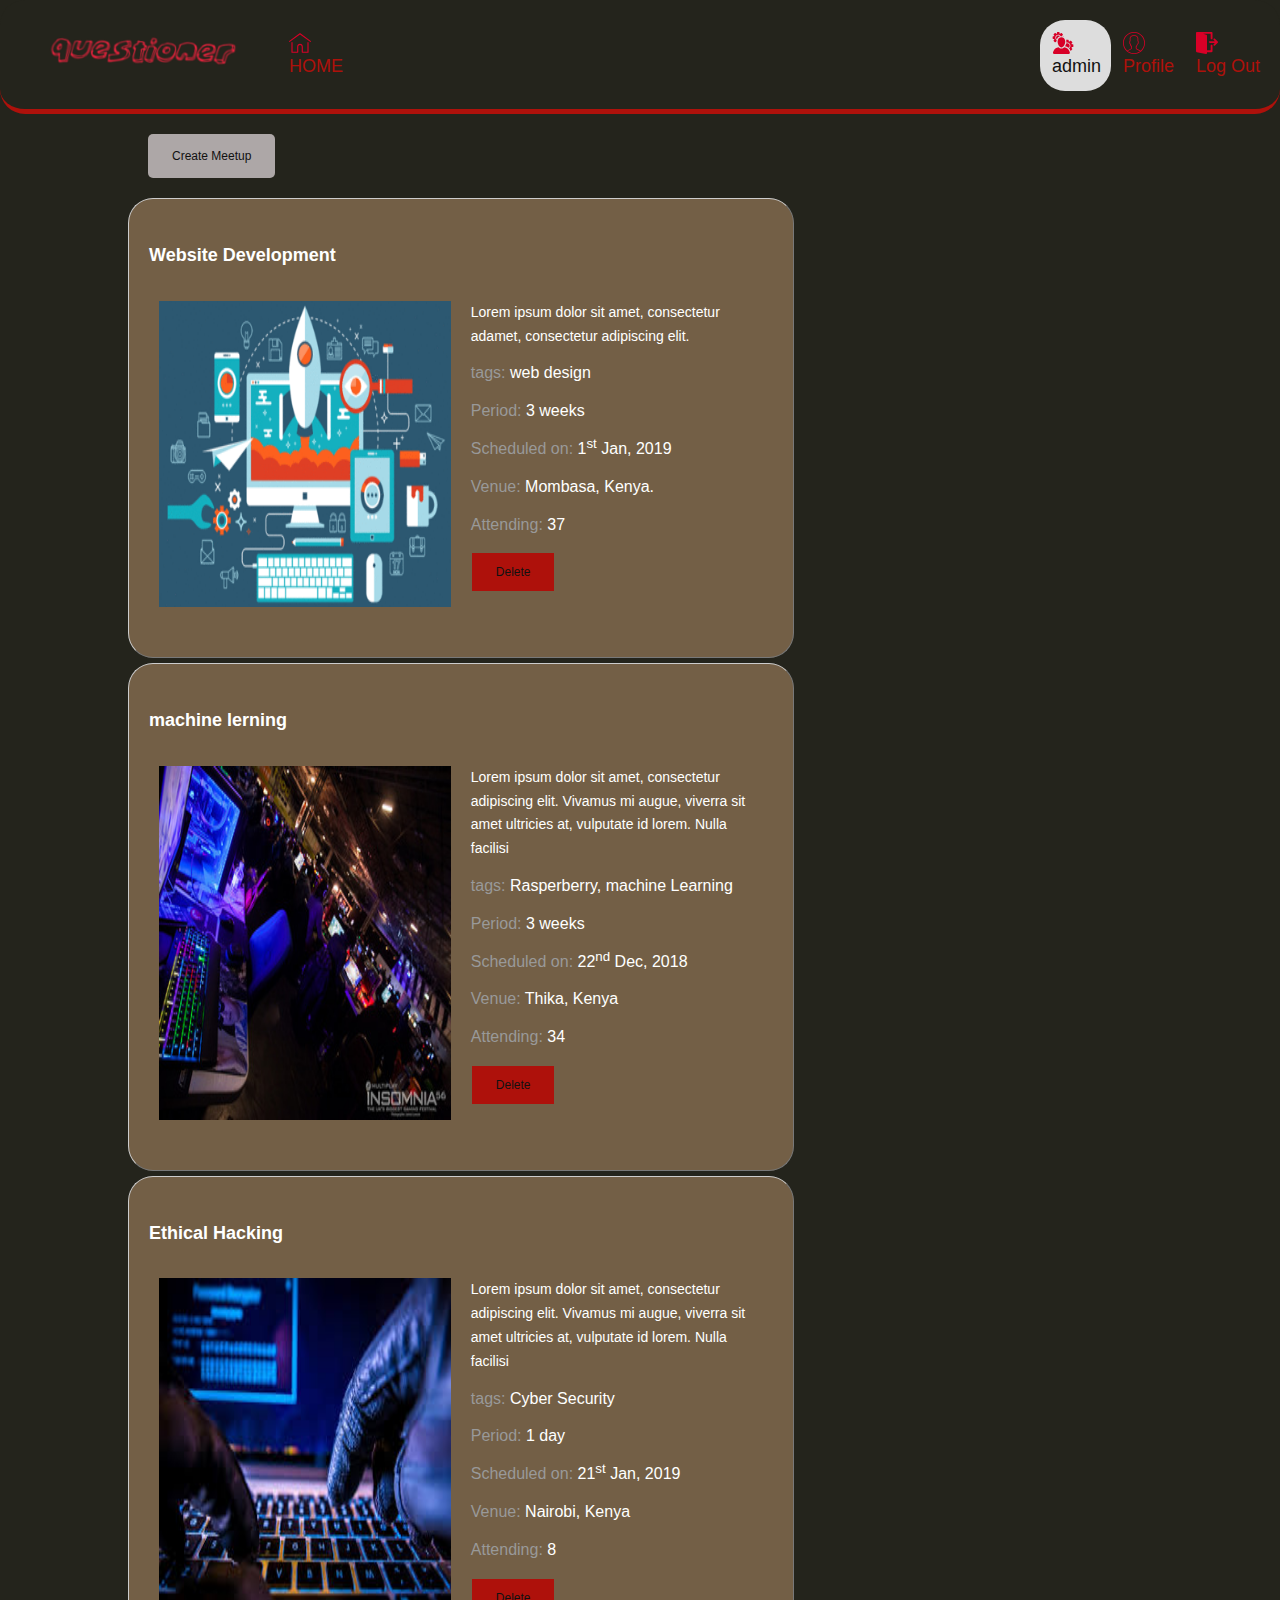
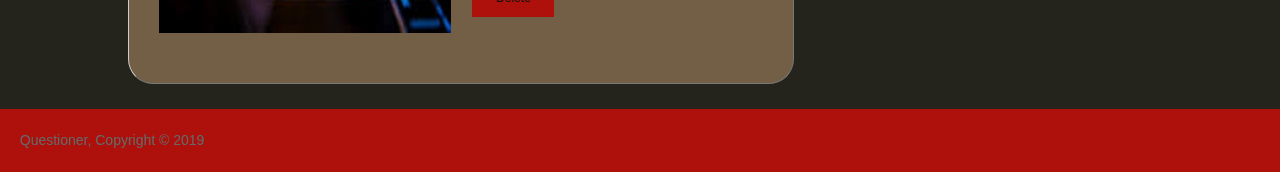
==== UI/templates/admin.html @ 8f31109c "[finishes #162976740]adds the admin page" ====
<!DOCTYPE html>
<html>
<head>
    <title>Admin Only</title>
    <meta charset="UTF-8">
	<meta name="viewport" content="width=device-width, initial-scale=1">
	<link rel="stylesheet" type="text/css" href="../css/admin.css">
</head>
<body>
    <div class="header">
		  <a href="index.html" class="logo shake"><img src="../images/onlinelogomaker-010319-1828-2336 .png" class="icon"></a>
		  <nav>
                <ul>
                    <li><a href="index.html" class="shake"><img src="../images/icon/home.svg" class="icon">HOME</a></li>
                    <li><a href="login.html"  class="header-right shake"><img src="../images/icon/logout.svg" class="icon">Log Out</a></li>
                    <li><a href="profile.html" class="header-right shake"><img src="../images/icon/user.svg" class="icon">Profile</a></li>
                    <li><a href="admin.html" class="header-right active shake"><img src="../images/icon/admin-with-cogwheels.svg" class="icon">admin</a></li>     
                </ul>
                
            </nav>
    </div>

    <section id="main">
        <div class="container">
        
        <article id="main-col">
            <a href="create.html"><div class="button create shake">
                Create Meetup
            </div></a>
            <ul id="Meetups">
              <li>
                <h2><a href="#">Website Development</a></h2>
                <div class="media">
                        <img src="../images/website-development-doylestown.resized.gif" alt="computer lab" class="resize">
                        <div class="content">
                            <p>Lorem ipsum dolor sit amet, consectetur adamet, consectetur adipiscing elit. </p>
                            <p>
                                <span class="txt1">
                                        tags:
                                    </span>
                                    <span class="txt2" href="#">
                                           web design
                                    </span>
                                 
                           </p>
                            <p>
                                <span class="txt1">
                                        Period:
                                    </span>
                                    <span class="txt2" href="#">
                                            3  weeks
                                    </span>
                                 
                           </p>
                            <p>
                                    <span class="txt1">
                                        Scheduled on:
                                        </span>
                                        <span class="txt2">1<sup>st</sup> Jan, 2019</span>
                                        
                            </p>
                            <p>
                                    <span class="txt1">
                                            Venue: 
                                        </span>
                                        <span class="txt2" href="#">
                                            Mombasa, Kenya.
                                        </span>
                            </p>
                            <p>
                                <span class="txt1">
                                    Attending: 
                                </span>
                                <span class="txt2" href="#">
                                    37
                                </span> 
                            </p>
                            <p><a href="#"><button class="button del">Delete</button></a></p>
                        </div>
                        
                        </div>
              </li>
              <li>
                    <h2><a href="#">machine lerning</a></h2>

                    <div class="media">
                    <img src="../images/lan-hall.resized.jpg" alt="computer lab" class="resize">
                    <div class="content">
                        <p>Lorem ipsum dolor sit amet, consectetur adipiscing elit. Vivamus mi augue, viverra sit amet ultricies at, vulputate id lorem. Nulla facilisi</p>
                        <p>
                            <span class="txt1">
                                    tags:
                                </span>
                                <span class="txt2" href="#">
                                       Rasperberry, machine Learning
                                </span>
                             
                       </p>
                        <p>
                            <span class="txt1">
                                    Period:
                                </span>
                                <span class="txt2" href="#">
                                        3  weeks
                                </span>
                             
                       </p>
                        <p>
                                <span class="txt1">
                                    Scheduled on:
                                    </span>
                                    <span class="txt2">22<sup>nd</sup> Dec, 2018</span>
                                    
                        </p>
                        <p>
                                <span class="txt1">
                                        Venue: 
                                    </span>
                                    <span class="txt2" href="#">
                                        Thika, Kenya
                                    </span>
                        </p>
                        <p>
                            <span class="txt1">
                                Attending: 
                            </span>
                            <span class="txt2" href="#">
                                34
                            </span> 
                        </p>
                            <p><a href="#"><button class="button del">Delete</button></a></p>
                    </div>
                    
                    </div>
              </li>
              <li>
                    <h2><a href="#">Ethical Hacking</a></h2>
                    <div class="media">
                        <img src="../images/images.jpeg" alt="computer lab" class="resize">
                        <div class="content">
                            <p>Lorem ipsum dolor sit amet, consectetur adipiscing elit. Vivamus mi augue, viverra sit amet ultricies at, vulputate id lorem. Nulla facilisi</p>
                            <p>
                                <span class="txt1">
                                        tags:
                                    </span>
                                    <span class="txt2" href="#">
                                           Cyber Security
                                    </span>
                                 
                           </p>
                            <p>
                                <span class="txt1">
                                        Period:
                                    </span>
                                    <span class="txt2" href="#">
                                            1  day
                                    </span>
                                 
                           </p>
                            <p>
                                    <span class="txt1">
                                        Scheduled on:
                                        </span>
                                        <span class="txt2">21<sup>st</sup> Jan, 2019</span>
                                        
                            </p>
                            <p>
                                    <span class="txt1">
                                            Venue: 
                                        </span>
                                        <span class="txt2" href="#">
                                            Nairobi, Kenya
                                        </span>
                            </p>
                            <p>
                                <span class="txt1">
                                    Attending: 
                                </span>
                                <span class="txt2" href="#">
                                    8
                                </span> 
                            </p>
                            <p><a href="#"><button class="button del">Delete</button></a></p>
                        </div>
                            
                    </div>
              </li>
            </ul>
          </article>
        </div>
      </section>

<footer>
    <p>Questioner, Copyright &copy; 2019</p>
</footer>
</body>
</html>
---- UI/css/admin.css ----
@import "homepage.css";

.create{
    margin: 20px;
    border-radius: 5px;
}
.create:hover{
    background-color: rgb(49, 174, 11);
    color: #fff;
}
.del{
    background-color: #AE110B;
}
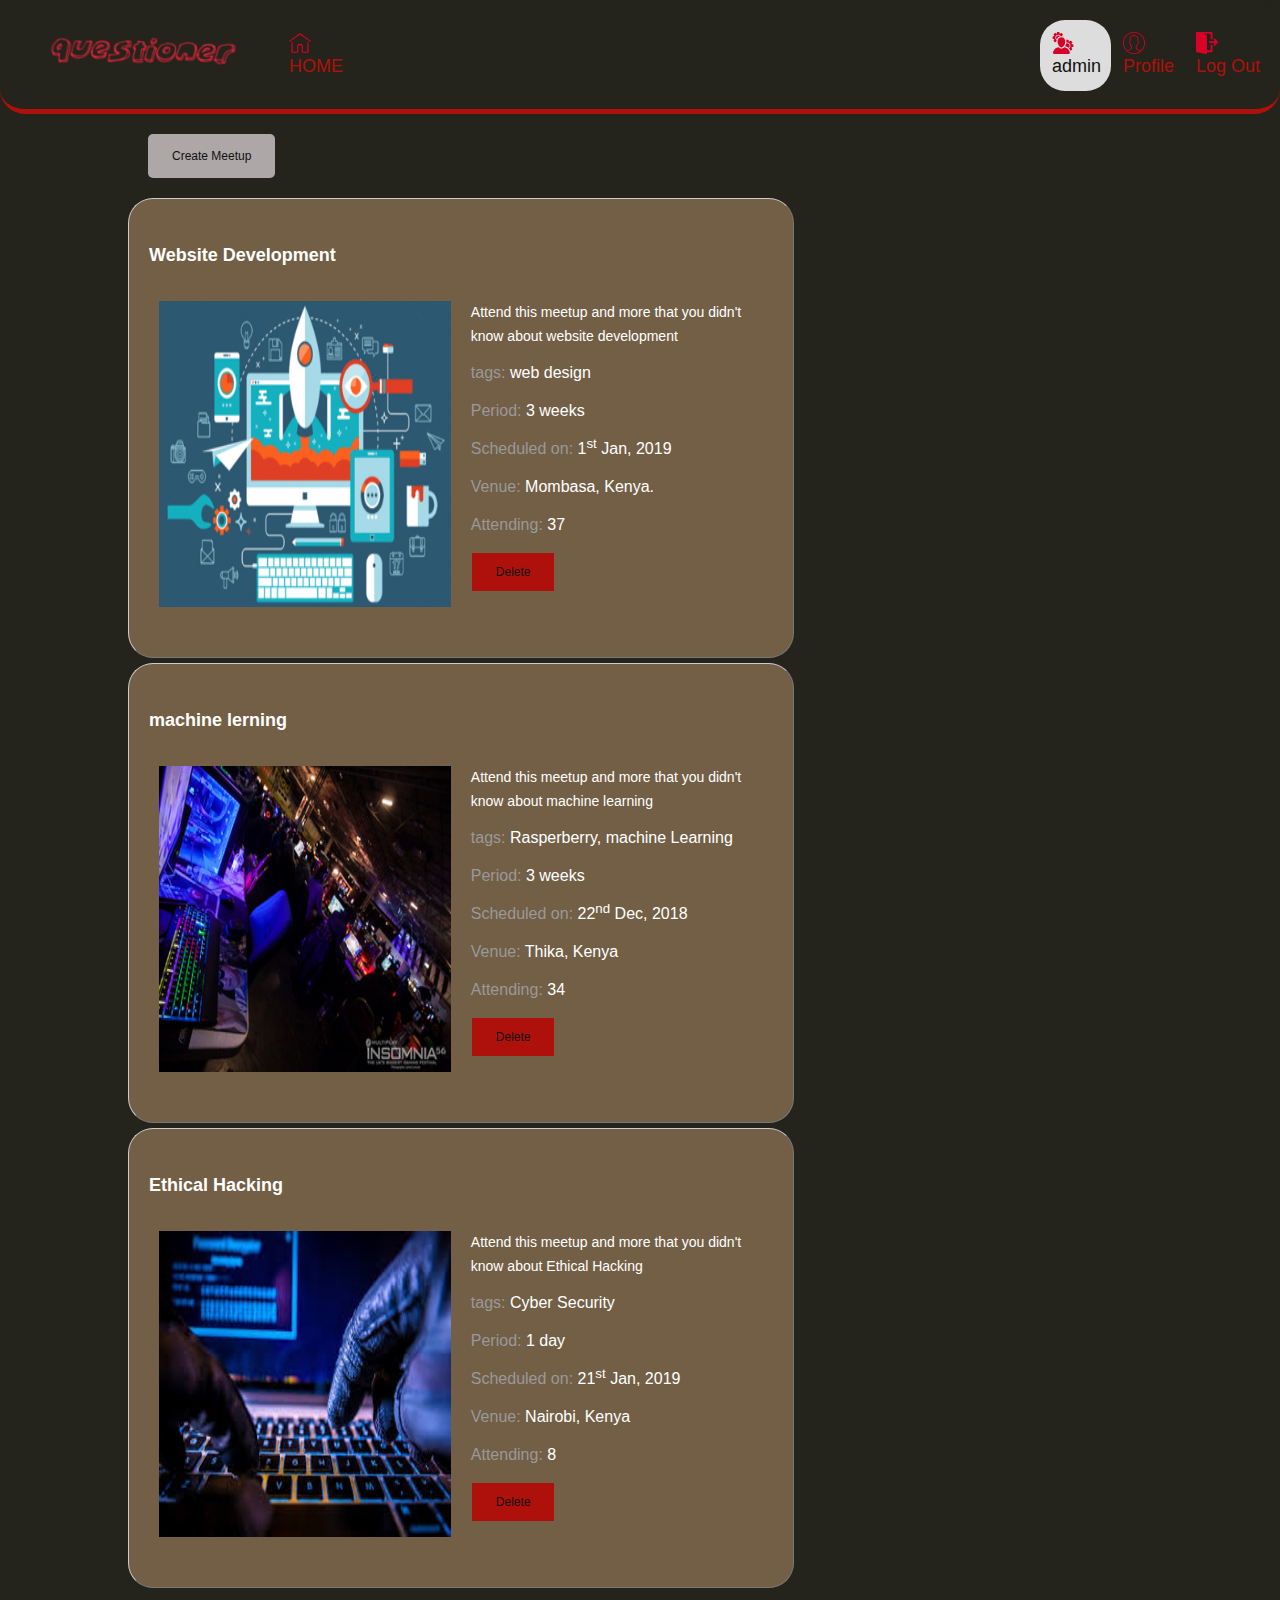
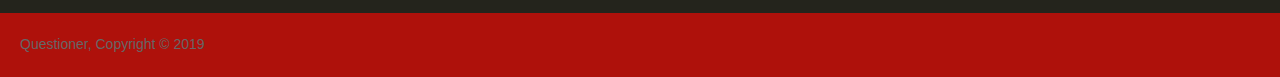
==== commit 097ce724: "[Chore #163141163] fixes the info part" ====
--- a/UI/templates/admin.html
+++ b/UI/templates/admin.html
@@ -33,7 +33,7 @@
                 <div class="media">
                         <img src="../images/website-development-doylestown.resized.gif" alt="computer lab" class="resize">
                         <div class="content">
-                            <p>Lorem ipsum dolor sit amet, consectetur adamet, consectetur adipiscing elit. </p>
+                            <p>Attend this meetup and more that you didn't know about website development</p>
                             <p>
                                 <span class="txt1">
                                         tags:
@@ -86,7 +86,7 @@
                     <div class="media">
                     <img src="../images/lan-hall.resized.jpg" alt="computer lab" class="resize">
                     <div class="content">
-                        <p>Lorem ipsum dolor sit amet, consectetur adipiscing elit. Vivamus mi augue, viverra sit amet ultricies at, vulputate id lorem. Nulla facilisi</p>
+                        <p>Attend this meetup and more that you didn't know about machine learning</p>
                         <p>
                             <span class="txt1">
                                     tags:
@@ -138,7 +138,7 @@
                     <div class="media">
                         <img src="../images/images.jpeg" alt="computer lab" class="resize">
                         <div class="content">
-                            <p>Lorem ipsum dolor sit amet, consectetur adipiscing elit. Vivamus mi augue, viverra sit amet ultricies at, vulputate id lorem. Nulla facilisi</p>
+                            <p>Attend this meetup and more that you didn't know about Ethical Hacking</p>
                             <p>
                                 <span class="txt1">
                                         tags:
--- a/UI/css/admin.css
+++ b/UI/css/admin.css
@@ -1,14 +1,89 @@
-@import "homepage.css";
+@import "style.css";
+
+h1{
+    text-align: center;
+    color: #fff;
+}
 
 .create{
     margin: 20px;
     border-radius: 5px;
 }
+
 .create:hover{
     background-color: rgb(49, 174, 11);
     color: #fff;
 }
+
 .del{
     background-color: #AE110B;
 }
 
+.input-control {
+    border: 0;
+    background-image: linear-gradient(#9c27b0, #9c27b0), linear-gradient(#D2D2D2, #D2D2D2);
+    background-size: 0 2px, 100% 1px;
+    background-repeat: no-repeat;
+    background-position: center bottom, center calc(100% - 1px);
+    background-color: transparent;
+    transition: background 0s ease-out;
+    float: none;
+    box-shadow: none;
+    border-radius: 0;
+    font-weight: 400;
+    padding: 7px 0;
+    width: 100%;
+}
+
+.group{
+    margin-top: 20px;
+}
+
+.form-meetup{
+    margin-left: 10%;
+    width:80%;
+    list-style: none;
+    padding:20px;
+    border: #cccccc solid 1px;
+    border-radius: 25px;
+    border-style: outset;
+    margin-bottom:5px;
+    background:#735F46;
+}
+
+.custom-file-input {
+    color: transparent;
+}
+
+.custom-file-input::-webkit-file-upload-button {
+    visibility: hidden;
+}
+
+.custom-file-input::before {
+    content: 'Upload image';
+    color: #111;
+    display: inline-block;
+    background: -webkit-linear-gradient(top, #f9f9f9, #e3e3e3);
+    border: 1px solid #999;
+    border-radius: 3px;
+    padding: 5px 8px;
+    outline: none;
+    white-space: nowrap;
+    -webkit-user-select: none;
+    cursor: pointer;
+    text-shadow: 1px 1px #fff;
+    font-weight: 700;
+    font-size: 10pt;
+}
+
+.custom-file-input:hover::before {
+    border-color: #111;
+}
+
+.custom-file-input:active {
+    outline: 0;
+}
+
+.custom-file-input:active::before {
+    background: -webkit-linear-gradient(top, #e3e3e3, #f9f9f9); 
+}
